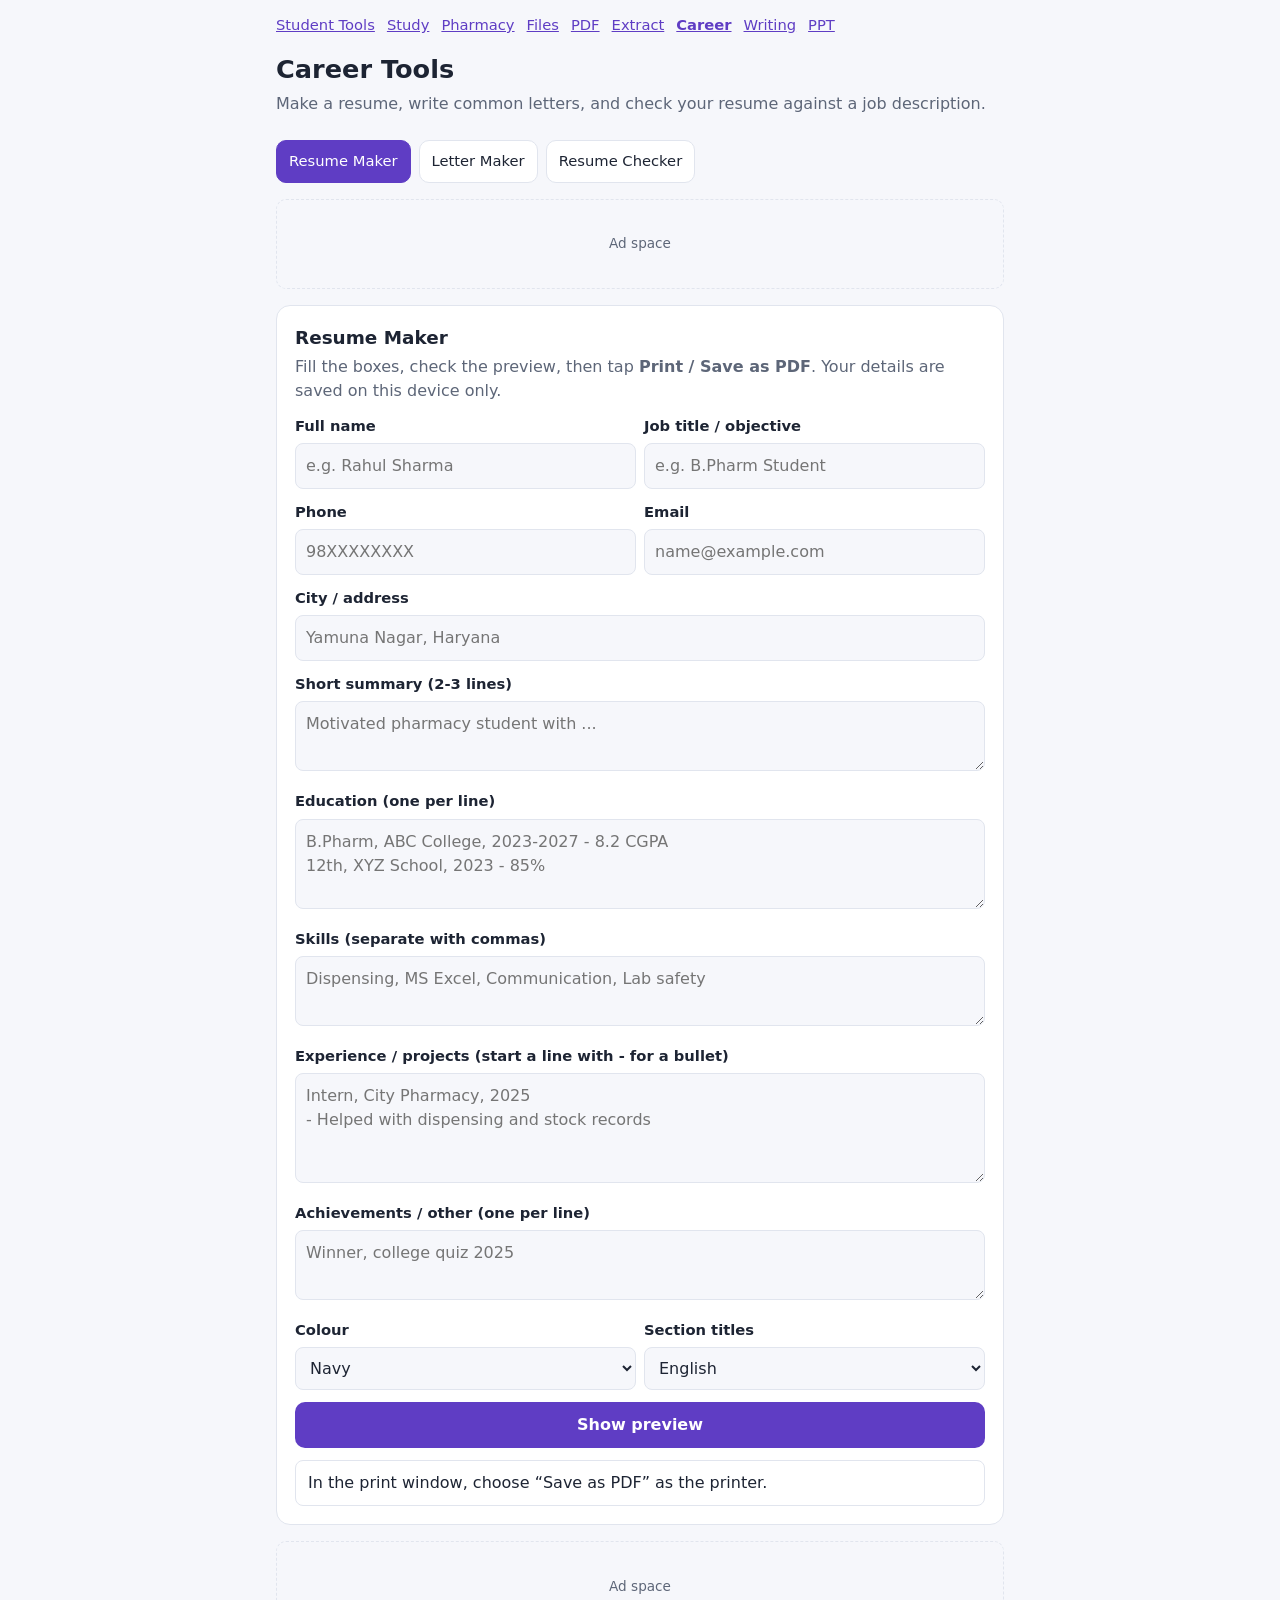
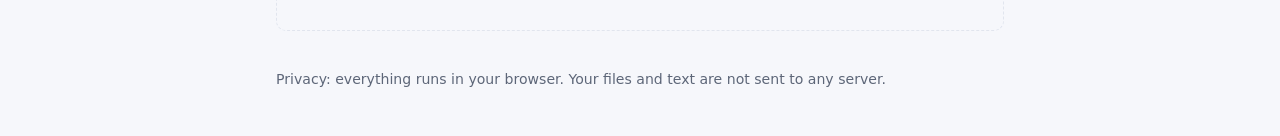
==== career.html @ 08861092 "Add PDF tools, Extract tools, Career tools, Writing tools; exact-KB photo/signature; new nav Co-Auth" ====
<!doctype html>
<html lang="en">
<head>
<meta charset="utf-8">
<meta name="viewport" content="width=device-width, initial-scale=1">
<title>Free Resume Maker, Letter Maker and Resume Checker for Students</title>
<meta name="description" content="Free resume maker, cover letter, leave application and internship letter templates, and a simple resume checker. Works in your browser; nothing is uploaded.">
<style>
  :root{--bg:#f6f7fb;--card:#fff;--text:#1d2433;--muted:#5d6678;--accent:#5f3dc4;--accent-d:#4a2fa0;--line:#e1e5ee;--warn:#fff4e0;--warn-t:#7a4a00;--good:#1a8f4d;--bad:#d33;}
  @media (prefers-color-scheme:dark){:root{--bg:#12151c;--card:#1b2029;--text:#e8ecf4;--muted:#9aa4b8;--accent:#b197fc;--accent-d:#cdbcff;--line:#2b3240;--warn:#3a2d12;--warn-t:#ffd58a;--good:#4cd48a;--bad:#ff7a7a;}}
  *{box-sizing:border-box}
  body{margin:0;background:var(--bg);color:var(--text);font:16px/1.5 system-ui,-apple-system,Segoe UI,Roboto,sans-serif}
  header,main,footer,nav{max-width:760px;margin:0 auto;padding:0 16px}
  nav{padding-top:14px;font-size:.92rem}
  nav a{margin-right:12px;display:inline-block}
  header{padding-top:14px;padding-bottom:8px}
  h1{margin:0 0 4px;font-size:1.6rem}
  h3{margin:18px 0 4px;font-size:1rem}
  .sub{color:var(--muted);margin:0}
  .tabs{display:flex;gap:8px;flex-wrap:wrap;margin:16px 0 12px}
  .tab{border:1px solid var(--line);background:var(--card);color:var(--text);padding:9px 12px;border-radius:10px;font:inherit;font-size:.92rem;cursor:pointer}
  .tab[aria-selected="true"]{background:var(--accent);border-color:var(--accent);color:#fff}
  .card{background:var(--card);border:1px solid var(--line);border-radius:14px;padding:18px;margin-bottom:16px}
  .card h2{margin:0 0 4px;font-size:1.15rem}
  label{display:block;margin:12px 0 6px;font-weight:600;font-size:.92rem}
  label.inl{display:flex;gap:8px;align-items:center;font-weight:400}
  input,select,textarea{width:100%;padding:10px;border:1px solid var(--line);border-radius:8px;background:var(--bg);color:var(--text);font:inherit}
  input[type=checkbox]{width:auto}
  input[type=range]{padding:0}
  textarea{min-height:120px;resize:vertical}
  .row{display:grid;grid-template-columns:1fr 1fr;gap:8px}
  .row3{display:grid;grid-template-columns:1fr 1fr 1fr;gap:8px}
  button.go{margin-top:12px;background:var(--accent);color:#fff;border:0;padding:11px 16px;border-radius:10px;font:inherit;font-weight:600;cursor:pointer;width:100%}
  button.go:hover{background:var(--accent-d)}
  button.alt{background:var(--card);color:var(--text);border:1px solid var(--line)}
  button.go:disabled{opacity:.6;cursor:wait}
  .res{margin-top:12px;padding:10px 12px;border:1px solid var(--line);border-radius:8px;word-break:break-word;min-height:20px;white-space:pre-wrap}
  .warn{margin:12px 0;padding:10px 12px;border-radius:8px;background:var(--warn);color:var(--warn-t);font-size:.92rem}
  .item{border:1px solid var(--line);border-radius:10px;padding:10px 12px;margin-top:8px;word-break:break-word}
  .item .t{font-weight:600}
  code{background:var(--bg);padding:1px 5px;border-radius:4px;border:1px solid var(--line)}
  a{color:var(--accent)}
  footer{padding-top:8px;padding-bottom:32px;color:var(--muted);font-size:.88rem}
  .ad{margin:16px 0;min-height:90px;border:1px dashed var(--line);border-radius:10px;display:flex;align-items:center;justify-content:center;color:var(--muted);font-size:.85rem}
  [hidden]{display:none!important}
  #print-area{display:none}
  @media print{
    @page{margin:14mm}
    body.printing>*:not(#print-area){display:none!important}
    body.printing #print-area{display:block!important;color:#000;background:#fff;font:11pt/1.45 system-ui,Arial,sans-serif}
    body.printing{background:#fff}
  }
</style>
</head>
<body>
<nav><a href="index.html">Student Tools</a><a href="study.html">Study</a><a href="pharmacy.html">Pharmacy</a><a href="files.html">Files</a><a href="pdf.html">PDF</a><a href="extract.html">Extract</a><a href="career.html"><strong>Career</strong></a><a href="writing.html">Writing</a><a href="ppt.html">PPT</a></nav>
<header>
  <h1>Career Tools</h1>
  <p class="sub">Make a resume, write common letters, and check your resume against a job description.</p>
</header>

<main>
  <div class="tabs" role="tablist">
    <button class="tab" role="tab" aria-selected="true" data-tab="res">Resume Maker</button>
    <button class="tab" role="tab" aria-selected="false" data-tab="let">Letter Maker</button>
    <button class="tab" role="tab" aria-selected="false" data-tab="chk">Resume Checker</button>
  </div>

  <!-- AD SLOT 1: paste your ad code here after your ad account is approved -->
  <div class="ad">Ad space</div>

  <section class="card" id="tab-res">
    <h2>Resume Maker</h2>
    <p class="sub">Fill the boxes, check the preview, then tap <b>Print / Save as PDF</b>. Your details are saved on this device only.</p>
    <div class="row">
      <div><label for="r-name">Full name</label><input id="r-name" type="text" placeholder="e.g. Rahul Sharma"></div>
      <div><label for="r-title">Job title / objective</label><input id="r-title" type="text" placeholder="e.g. B.Pharm Student"></div>
    </div>
    <div class="row">
      <div><label for="r-phone">Phone</label><input id="r-phone" type="text" placeholder="98XXXXXXXX"></div>
      <div><label for="r-email">Email</label><input id="r-email" type="email" placeholder="name@example.com"></div>
    </div>
    <label for="r-city">City / address</label><input id="r-city" type="text" placeholder="Yamuna Nagar, Haryana">
    <label for="r-sum">Short summary (2-3 lines)</label><textarea id="r-sum" placeholder="Motivated pharmacy student with ..." style="min-height:70px"></textarea>
    <label for="r-edu">Education (one per line)</label><textarea id="r-edu" placeholder="B.Pharm, ABC College, 2023-2027 - 8.2 CGPA&#10;12th, XYZ School, 2023 - 85%" style="min-height:90px"></textarea>
    <label for="r-skills">Skills (separate with commas)</label><textarea id="r-skills" placeholder="Dispensing, MS Excel, Communication, Lab safety" style="min-height:60px"></textarea>
    <label for="r-exp">Experience / projects (start a line with - for a bullet)</label><textarea id="r-exp" placeholder="Intern, City Pharmacy, 2025&#10;- Helped with dispensing and stock records" style="min-height:110px"></textarea>
    <label for="r-ach">Achievements / other (one per line)</label><textarea id="r-ach" placeholder="Winner, college quiz 2025" style="min-height:70px"></textarea>
    <div class="row">
      <div><label for="r-color">Colour</label><select id="r-color"><option value="#1f3a5f">Navy</option><option value="#111111">Black</option><option value="#0b6b4f">Green</option><option value="#8a1c3d">Maroon</option></select></div>
      <div><label for="r-lang">Section titles</label><select id="r-lang"><option value="en">English</option></select></div>
    </div>
    <button class="go" id="r-prev">Show preview</button>
    <div id="r-box" class="item" style="background:#fff;color:#000;padding:18px" hidden></div>
    <button class="go" id="r-print" hidden>Print / Save as PDF</button>
    <div class="res" id="r-msg">In the print window, choose “Save as PDF” as the printer.</div>
  </section>

  <section class="card" id="tab-let" hidden>
    <h2>Letter Maker</h2>
    <p class="sub">Choose a letter type, fill in the boxes and get a ready letter you can edit, copy, or save as PDF.</p>
    <label for="l-type">Letter type</label>
    <select id="l-type">
      <option value="leave">Leave application (to Principal / HOD)</option>
      <option value="cover">Job cover letter</option>
      <option value="intern">Internship application</option>
      <option value="cert">Request for a certificate (bonafide / character / other)</option>
    </select>
    <div class="row">
      <div><label for="l-name">Your name</label><input id="l-name" type="text" placeholder="Rahul Sharma"></div>
      <div><label for="l-class">Class / roll no. / course (optional)</label><input id="l-class" type="text" placeholder="B.Pharm 3rd year, Roll 21"></div>
    </div>
    <label for="l-addr">Your address (optional)</label><textarea id="l-addr" placeholder="Village/Street, City, PIN" style="min-height:50px"></textarea>
    <div class="row">
      <div><label for="l-to">Send to (designation)</label><input id="l-to" type="text" placeholder="The Principal"></div>
      <div><label for="l-org">Institute / company name</label><input id="l-org" type="text" placeholder="ABC College of Pharmacy"></div>
    </div>
    <label for="l-place">Place of institute / company (optional)</label><input id="l-place" type="text" placeholder="Yamuna Nagar">
    <div id="l-extra"></div>
    <button class="go" id="l-go">Make letter</button>
    <label for="l-out">Your letter (you can edit it)</label>
    <textarea id="l-out" style="min-height:300px"></textarea>
    <div class="row">
      <button class="go alt" id="l-copy">Copy</button>
      <button class="go" id="l-print">Print / Save as PDF</button>
    </div>
  </section>

  <section class="card" id="tab-chk" hidden>
    <h2>Resume Checker</h2>
    <div class="warn">This is a simple <strong>keyword and basics</strong> check against a job description. It is not a real ATS score and cannot judge quality. Use it as a quick guide only.</div>
    <label for="c-res">Paste your resume text</label>
    <textarea id="c-res" style="min-height:160px"></textarea>
    <label for="c-jd">Paste the job description (optional, for keyword match)</label>
    <textarea id="c-jd" style="min-height:130px"></textarea>
    <button class="go" id="c-go">Check resume</button>
    <div class="res" id="c-out"></div>
  </section>

  <!-- AD SLOT 2 -->
  <div class="ad">Ad space</div>
</main>

<footer><p>Privacy: everything runs in your browser. Your files and text are not sent to any server.</p></footer>
<div id="print-area"></div>


<script>
(function(){

  var $=function(id){return document.getElementById(id);};
  function setMsg(id,t,err){var e=$(id);e.textContent=t;e.style.color=err?'#d33':'';}
  function baseName(n){return n.replace(/\.[^.]+$/,'');}
  function downloadBlob(blob,name){var a=document.createElement('a');a.href=URL.createObjectURL(blob);a.download=name;document.body.appendChild(a);a.click();a.remove();}
  function fmtSize(n){return n>=1048576?(n/1048576).toFixed(2)+' MB':Math.max(1,Math.round(n/1024))+' KB';}
  function copyText(t,done){if(navigator.clipboard&&navigator.clipboard.writeText){navigator.clipboard.writeText(t).then(done,function(){prompt('Copy this:',t);});}else{prompt('Copy this:',t);}}
  function loadImage(file){return new Promise(function(res,rej){var u=URL.createObjectURL(file),im=new Image();im.onload=function(){URL.revokeObjectURL(u);res(im);};im.onerror=function(){URL.revokeObjectURL(u);rej(new Error('Could not read this image.'));};im.src=u;});}
  function store(k,v){try{localStorage.setItem(k,JSON.stringify(v));}catch(e){}}
  function load(k,d){try{var s=localStorage.getItem(k);return s?JSON.parse(s):d;}catch(e){return d;}}
  var tabs=document.querySelectorAll('.tab');
  tabs.forEach(function(t){t.addEventListener('click',function(){tabs.forEach(function(x){var on=x===t;x.setAttribute('aria-selected',on?'true':'false');$('tab-'+x.dataset.tab).hidden=!on;});});});

  var td=function(){var d=new Date();return d.getDate()+' '+['January','February','March','April','May','June','July','August','September','October','November','December'][d.getMonth()]+' '+d.getFullYear();};
  function el(tag,text,css){var e=document.createElement(tag);if(text!==undefined&&text!==null)e.textContent=text;if(css)e.style.cssText=css;return e;}
  function printNode(node){
    var pa=$('print-area');pa.innerHTML='';pa.appendChild(node.cloneNode(true));
    document.body.classList.add('printing');window.print();
    setTimeout(function(){document.body.classList.remove('printing');},500);
  }
  window.addEventListener('afterprint',function(){document.body.classList.remove('printing');});

  // ================= RESUME MAKER =================
  var RF=['r-name','r-title','r-phone','r-email','r-city','r-sum','r-edu','r-skills','r-exp','r-ach','r-color'];
  var saved=load('cr_resume',{});RF.forEach(function(id){if(saved[id]!==undefined)$(id).value=saved[id];});
  function lines(t){return t.split('\n').map(function(l){return l.trim();}).filter(Boolean);}
  function buildResume(v){
    var col=v['r-color']||'#1f3a5f',root=el('div','','font-family:Arial,Helvetica,sans-serif;font-size:11pt;line-height:1.45;color:#000;');
    root.appendChild(el('div',v['r-name']||'Your Name','font-size:22pt;font-weight:700;color:'+col+';'));
    if(v['r-title'])root.appendChild(el('div',v['r-title'],'font-size:12pt;margin-top:2px;'));
    var contact=[v['r-phone'],v['r-email'],v['r-city']].filter(Boolean).join('  |  ');
    if(contact)root.appendChild(el('div',contact,'font-size:10pt;margin-top:4px;color:#333;'));
    function section(title){
      var h=el('div',title.toUpperCase(),'font-weight:700;font-size:11pt;color:'+col+';border-bottom:2px solid '+col+';margin:14px 0 6px;padding-bottom:2px;letter-spacing:.5px;');
      root.appendChild(h);
    }
    if(v['r-sum']&&v['r-sum'].trim()){section('Summary');root.appendChild(el('div',v['r-sum'].trim()));}
    var edu=lines(v['r-edu']||'');if(edu.length){section('Education');edu.forEach(function(l){root.appendChild(el('div',l,'margin-bottom:3px;'));});}
    var sk=(v['r-skills']||'').split(',').map(function(s){return s.trim();}).filter(Boolean);if(sk.length){section('Skills');root.appendChild(el('div',sk.join('  •  ')));}
    var ex=lines(v['r-exp']||'');
    if(ex.length){section('Experience / Projects');ex.forEach(function(l){
      if(/^[-•*]\s*/.test(l))root.appendChild(el('div','•  '+l.replace(/^[-•*]\s*/,''),'margin-left:14px;text-indent:-12px;padding-left:12px;'));
      else root.appendChild(el('div',l,'font-weight:700;margin-top:6px;'));
    });}
    var ac=lines(v['r-ach']||'');if(ac.length){section('Achievements');ac.forEach(function(l){root.appendChild(el('div','•  '+l.replace(/^[-•*]\s*/,''),'margin-left:14px;text-indent:-12px;padding-left:12px;'));});}
    return root;
  }
  window.__buildResume=buildResume;
  function resumeValues(){var v={};RF.forEach(function(id){v[id]=$(id).value;});return v;}
  RF.forEach(function(id){$(id).addEventListener('input',function(){store('cr_resume',resumeValues());});});
  $('r-prev').addEventListener('click',function(){
    var v=resumeValues();
    if(!v['r-name'].trim()){setMsg('r-msg','Please type your name first.',true);return;}
    var box=$('r-box');box.innerHTML='';box.appendChild(buildResume(v));box.hidden=false;$('r-print').hidden=false;
    setMsg('r-msg','Check the preview. In the print window, choose “Save as PDF” as the printer.');
  });
  $('r-print').addEventListener('click',function(){printNode($('r-box'));});

  // ================= LETTER MAKER =================
  var EXTRA={
    leave:[['x-from','Leave from (date)','date'],['x-till','Leave till (date)','date'],['x-reason','Reason for leave','text','e.g. fever / family function']],
    cover:[['x-pos','Post you are applying for','text','e.g. Pharmacy Assistant'],['x-skills','Your key skills or qualification','text','e.g. B.Pharm, dispensing, MS Excel'],['x-why','Why you want this job (one line)','text','']],
    intern:[['x-field','Field / department','text','e.g. Production / Quality Control'],['x-dur','Duration','text','e.g. 4 weeks in June 2027'],['x-why','Why you want this internship (one line)','text','']],
    cert:[['x-cert','Certificate needed','text','e.g. Bonafide certificate'],['x-purpose','Purpose','text','e.g. scholarship application']]
  };
  function renderExtra(){
    var box=$('l-extra');box.innerHTML='';
    EXTRA[$('l-type').value].forEach(function(f){
      var lab=el('label',f[1]);lab.htmlFor=f[0];var inp=document.createElement('input');inp.id=f[0];inp.type=f[2];if(f[3])inp.placeholder=f[3];
      box.appendChild(lab);box.appendChild(inp);
    });
  }
  $('l-type').addEventListener('change',renderExtra);renderExtra();
  function dmy(s){if(!s)return '';var p=s.split('-');return p.length===3?p[2]+'-'+p[1]+'-'+p[0]:s;}
  function days(a,b){if(!a||!b)return 0;return Math.round((new Date(b)-new Date(a))/86400000)+1;}
  function makeLetter(type,v){
    var name=v.name||'[Your name]',to=v.to||'The Principal',org=v.org||'[Institute / company]',L=[];
    var from=['From,',name];if(v.cls)from.push(v.cls);if(v.addr)from.push(v.addr);
    L=L.concat(from,['','Date: '+(v.date||td()),'','To,',to,org]);if(v.place)L.push(v.place);L.push('');
    var subj,body;
    if(type==='leave'){
      var n=days(v.x['x-from'],v.x['x-till']);
      subj='Application for leave';
      body='I respectfully state that I am unable to attend '+(v.cls?'my classes ':'college ')+(v.x['x-from']?'from '+dmy(v.x['x-from'])+(v.x['x-till']?' to '+dmy(v.x['x-till'])+(n>0?' ('+n+' day'+(n>1?'s':'')+')':''):''):'')+(v.x['x-reason']?' due to '+v.x['x-reason']:'')+'.\n\nI kindly request you to grant me leave for the above period. I will complete the missed work after returning.';
    }else if(type==='cover'){
      subj='Application for the post of '+(v.x['x-pos']||'[post]');
      body='I am writing to apply for the post of '+(v.x['x-pos']||'[post]')+' at '+org+'.'+(v.x['x-skills']?' I have '+v.x['x-skills']+', which I believe suits this role.':'')+(v.x['x-why']?' '+v.x['x-why'].replace(/\.?$/,'.'):'')+'\n\nI am hardworking, willing to learn, and committed to doing my duties responsibly. My resume is attached for your kind consideration. I would be grateful for an opportunity to meet you for an interview.';
    }else if(type==='intern'){
      subj='Application for internship'+(v.x['x-field']?' in '+v.x['x-field']:'');
      body='I am a student'+(v.cls?' of '+v.cls:'')+' and I wish to do an internship'+(v.x['x-field']?' in the field of '+v.x['x-field']:'')+' at '+org+(v.x['x-dur']?' for '+v.x['x-dur']:'')+'.'+(v.x['x-why']?' '+v.x['x-why'].replace(/\.?$/,'.'):'')+'\n\nI am eager to learn and will follow all rules of your organisation. I request you to kindly give me this opportunity. I will be thankful to you.';
    }else{
      subj='Request for '+(v.x['x-cert']||'certificate');
      body='I am a student'+(v.cls?' of '+v.cls:'')+' of your institution. I kindly request you to issue me a '+(v.x['x-cert']||'certificate')+(v.x['x-purpose']?' as I need it for '+v.x['x-purpose']:'')+'.\n\nI shall be very thankful to you for this kind help.';
    }
    L.push('Subject: '+subj,'',(type==='cover'||type==='intern')?'Respected Sir/Madam,':'Respected Sir/Madam,','',body,'','Thanking you.','','Yours faithfully,',name);
    if(v.cls)L.push(v.cls);
    return L.join('\n');
  }
  window.__makeLetter=makeLetter;
  $('l-go').addEventListener('click',function(){
    var x={};(EXTRA[$('l-type').value]).forEach(function(f){x[f[0]]=$(f[0]).value.trim();});
    var v={name:$('l-name').value.trim(),cls:$('l-class').value.trim(),addr:$('l-addr').value.trim(),to:$('l-to').value.trim(),org:$('l-org').value.trim(),place:$('l-place').value.trim(),x:x};
    $('l-out').value=makeLetter($('l-type').value,v);
  });
  $('l-copy').addEventListener('click',function(){var b=this;copyText($('l-out').value,function(){b.textContent='Copied!';setTimeout(function(){b.textContent='Copy';},1500);});});
  $('l-print').addEventListener('click',function(){
    if(!$('l-out').value.trim())return;
    var d=el('div',$('l-out').value,'white-space:pre-wrap;font-family:Arial,Helvetica,sans-serif;font-size:12pt;line-height:1.6;');printNode(d);
  });

  // ================= RESUME CHECKER =================
  var STOP='a an and are as at be been but by can do for from had has have he her his how i if in into is it its may more most must not of on or our out she so some such than that the their them then there these they this to up us use used using was we were what when which who will with would you your about also any all each other new per etc job role work works working team looking required requirements responsibilities ability candidate experience years year skills strong good well plus including preferred knowledge understanding need needs key must should great excellent ideal like looking'.split(' ');
  var stopSet={};STOP.forEach(function(w){stopSet[w]=1;});
  function keywords(t,n){
    var freq={};(t.toLowerCase().match(/[a-z][a-z0-9+#.\-]{2,}/g)||[]).forEach(function(w){w=w.replace(/[.\-]+$/,'');if(w.length<3||stopSet[w])return;freq[w]=(freq[w]||0)+1;});
    return Object.keys(freq).sort(function(a,b){return freq[b]-freq[a]||b.length-a.length;}).slice(0,n);
  }
  function checkResume(res,jd){
    var r=res.toLowerCase(),words=(res.match(/\S+/g)||[]).length,out=[],ok=0,tot=0;
    function chk(c,good,bad){tot++;if(c)ok++;out.push((c?'✓ ':'✗ ')+(c?good:bad));}
    chk(/[\w.+-]+@[\w-]+\.[\w.]+/.test(res),'Email found','No email address found');
    chk(/(?:\+?91[\s-]?)?[6-9]\d{9}/.test(res.replace(/[\s-]/g,'')),'Phone number found','No 10-digit phone number found');
    chk(/education|qualification|b\.?\s?pharm|d\.?\s?pharm|m\.?\s?pharm|degree|school|college|university/.test(r),'Education section found','No education details found');
    chk(/skills?|technical|competenc/.test(r),'Skills mentioned','No skills section found');
    chk(/experience|intern|project|training|work/.test(r),'Experience / projects / training mentioned','No experience, projects or training mentioned');
    chk(words>=150&&words<=900,'Length looks fine ('+words+' words)','Length: '+words+' words — usually 150 to 700 words works best for a student resume');
    var res2={lines:out,basics:ok+'/'+tot,jd:null};
    if(jd&&jd.trim()){
      var kws=keywords(jd,25),have=kws.filter(function(k){return r.indexOf(k)>-1;}),miss=kws.filter(function(k){return r.indexOf(k)<0;});
      res2.jd={pct:kws.length?Math.round(have.length/kws.length*100):0,have:have,miss:miss,n:kws.length};
    }
    return res2;
  }
  window.__checkResume=checkResume;
  $('c-go').addEventListener('click',function(){
    var res=$('c-res').value;if(!res.trim()){setMsg('c-out','Please paste your resume text first.',true);return;}
    var r=checkResume(res,$('c-jd').value),t='Basics checked: '+r.basics+'\n'+r.lines.join('\n');
    if(r.jd)t+='\n\nKeyword match with the job description: '+r.jd.pct+'% ('+r.jd.have.length+' of the '+r.jd.n+' main words found)\nFound: '+(r.jd.have.join(', ')||'none')+'\nMissing (add only if they are true for you): '+(r.jd.miss.join(', ')||'none');
    setMsg('c-out',t);
  });

})();
</script>
</body>
</html>
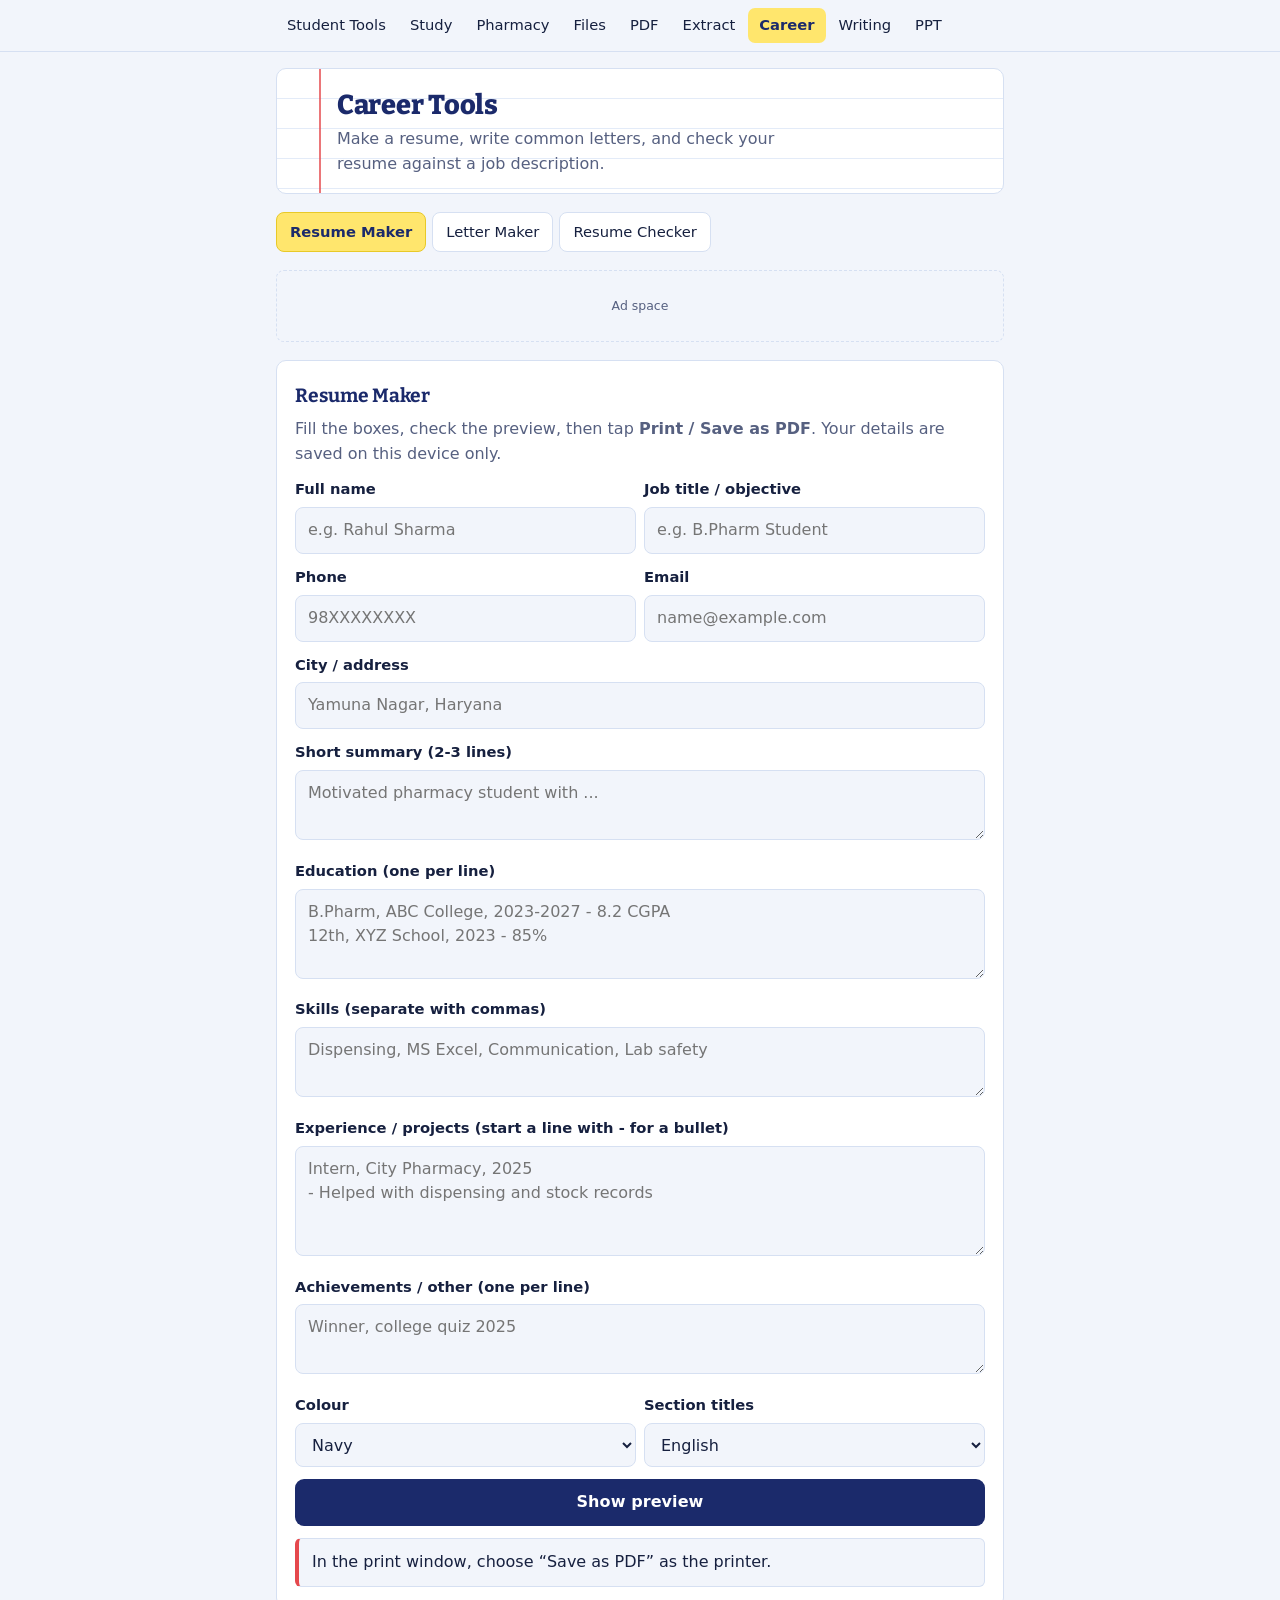
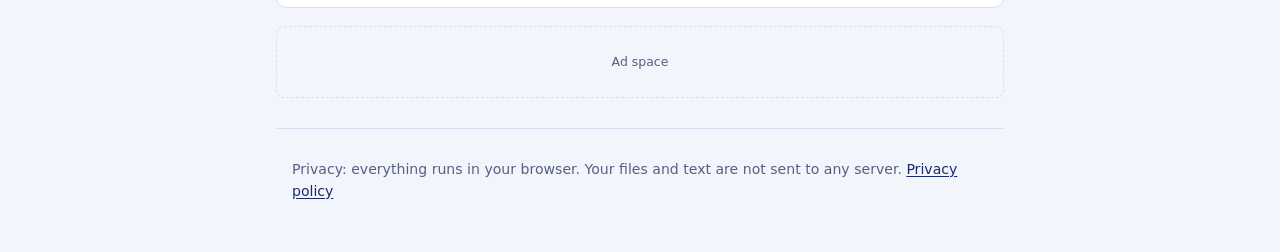
==== commit ab66f307: "Notebook design for all pages, home finder, privacy policy page Co-Authored-By: Claude Sonnet 5.5 <n" ====
--- a/career.html
+++ b/career.html
@@ -51,9 +51,13 @@
     body.printing{background:#fff}
   }
 </style>
+<link rel="preconnect" href="https://fonts.googleapis.com"><link rel="preconnect" href="https://fonts.gstatic.com" crossorigin>
+<link rel="stylesheet" href="https://fonts.googleapis.com/css2?family=Bitter:wght@500;700&display=swap">
+<link rel="icon" href="data:image/svg+xml,%3Csvg xmlns=%27http://www.w3.org/2000/svg%27 viewBox=%270 0 64 64%27%3E%3Crect width=%2764%27 height=%2764%27 rx=%2714%27 fill=%27%231b2a6b%27/%3E%3Crect x=%2714%27 y=%2726%27 width=%2736%27 height=%2712%27 fill=%27%23ffe66d%27/%3E%3C/svg%3E">
+<link rel="stylesheet" href="site.css">
 </head>
 <body>
-<nav><a href="index.html">Student Tools</a><a href="study.html">Study</a><a href="pharmacy.html">Pharmacy</a><a href="files.html">Files</a><a href="pdf.html">PDF</a><a href="extract.html">Extract</a><a href="career.html"><strong>Career</strong></a><a href="writing.html">Writing</a><a href="ppt.html">PPT</a></nav>
+<nav><a href="index.html">Student Tools</a><a href="study.html">Study</a><a href="pharmacy.html">Pharmacy</a><a href="files.html">Files</a><a href="pdf.html">PDF</a><a href="extract.html">Extract</a><a href="career.html">Career</a><a href="writing.html">Writing</a><a href="ppt.html">PPT</a></nav>
 <header>
   <h1>Career Tools</h1>
   <p class="sub">Make a resume, write common letters, and check your resume against a job description.</p>
@@ -141,7 +145,7 @@
   <div class="ad">Ad space</div>
 </main>
 
-<footer><p>Privacy: everything runs in your browser. Your files and text are not sent to any server.</p></footer>
+<footer><p>Privacy: everything runs in your browser. Your files and text are not sent to any server. <a href="privacy.html">Privacy policy</a></p></footer>
 <div id="print-area"></div>
 
 
@@ -290,5 +294,6 @@
 
 })();
 </script>
+<script src="site.js"></script>
 </body>
 </html>
--- a/site.css
+++ b/site.css
@@ -0,0 +1,157 @@
+/* Student Tools: shared look. Loaded after each page's own styles, so it wins on shared rules.
+   Idea: a school notebook. Ink-blue type on cool paper, ruled lines, a red margin line,
+   and one highlighter-yellow mark for whatever is active. */
+
+:root{
+  --display:Bitter,"Roboto Slab",Georgia,"Times New Roman",serif;
+  --ink:#1b2a6b;
+  --heading:#1b2a6b;
+  --hl:#ffe66d;
+  --hl-edge:#e8c928;
+  --hl-text:#1b2a6b;
+  --margin:#e5484d;
+  --bg:#f2f5fb;
+  --card:#ffffff;
+  --text:#16203f;
+  --muted:#566080;
+  --line:#d6e0f2;
+  --rule:#e3ebf8;
+  --leader:#a9b8d8;
+  --accent:#1b2a6b;
+  --accent-d:#111d52;
+  --on-accent:#ffffff;
+  --good:#157f43;
+  --bad:#c62828;
+  --warn:#fff6d6;
+  --warn-t:#6b4b00;
+}
+@media (prefers-color-scheme:dark){
+  :root{
+    --heading:#e9eeff;
+    --bg:#0d1220;
+    --card:#141b2e;
+    --text:#e7ecfa;
+    --muted:#9ba7c8;
+    --line:#27324f;
+    --rule:#1d2742;
+    --leader:#44527a;
+    --accent:#9bb4ff;
+    --accent-d:#bccaff;
+    --on-accent:#0d1220;
+    --good:#4cd48a;
+    --bad:#ff8a8a;
+    --warn:#3a2f10;
+    --warn-t:#ffe08a;
+  }
+}
+
+html{-webkit-text-size-adjust:100%;scroll-behavior:smooth}
+@media (prefers-reduced-motion:reduce){html{scroll-behavior:auto}*{transition:none!important;animation:none!important}}
+body{background:var(--bg);color:var(--text);font:16px/1.55 system-ui,-apple-system,"Segoe UI",Roboto,"Noto Sans","Noto Sans Devanagari",sans-serif}
+
+/* ---------- menu bar ---------- */
+nav{
+  position:sticky;top:0;z-index:20;
+  max-width:none;margin:0;
+  display:flex;gap:2px;align-items:center;
+  overflow-x:auto;white-space:nowrap;scrollbar-width:none;
+  padding:8px max(12px,calc(50% - 364px));
+  background:color-mix(in srgb,var(--bg) 90%,transparent);
+  -webkit-backdrop-filter:blur(10px);backdrop-filter:blur(10px);
+  border-bottom:1px solid var(--line);
+  font-size:.92rem;
+}
+nav::-webkit-scrollbar{display:none}
+nav a{margin:0;padding:6px 11px;border-radius:7px;color:var(--text);text-decoration:none;font-weight:500;flex:0 0 auto;display:inline-block}
+nav a strong{font-weight:inherit}
+nav a:hover{background:var(--rule)}
+nav a.on{background:var(--hl);color:var(--hl-text);font-weight:700}
+
+/* ---------- page header: a sheet of ruled paper ---------- */
+header{
+  position:relative;
+  width:calc(100% - 32px);max-width:728px;
+  margin:16px auto 0;padding:20px 18px 16px 60px;
+  background:
+    repeating-linear-gradient(to bottom,transparent 0,transparent 29px,var(--rule) 29px,var(--rule) 30px),
+    var(--card);
+  border:1px solid var(--line);border-radius:10px;
+}
+header::before{content:"";position:absolute;left:42px;top:0;bottom:0;width:2px;background:var(--margin);opacity:.75}
+header h1{margin:0 0 6px;font:800 1.7rem/1.2 var(--display);color:var(--heading);letter-spacing:-.01em}
+header .sub{max-width:46ch;color:var(--muted)}
+
+h2,h3{font-family:var(--display);color:var(--heading)}
+.card h2{font-size:1.2rem;font-weight:700;margin:0 0 6px}
+h3{font-size:1.02rem;font-weight:700}
+.sub{color:var(--muted)}
+main{padding-bottom:4px}
+
+/* ---------- tabs: the active one is highlighted ---------- */
+.tabs{gap:6px;margin:18px 0 14px;scroll-margin-top:60px}
+.tab{border:1px solid var(--line);background:var(--card);color:var(--text);padding:8px 13px;border-radius:8px;font:500 .92rem/1.3 system-ui,-apple-system,"Segoe UI",Roboto,sans-serif;cursor:pointer;min-height:40px}
+.tab:hover{border-color:var(--accent)}
+.tabs .tab[aria-selected="true"]{background:var(--hl);border-color:var(--hl-edge);color:var(--hl-text);font-weight:700}
+
+/* ---------- sheets (cards) ---------- */
+.card{background:var(--card);border:1px solid var(--line);border-radius:10px;box-shadow:none;padding:20px 18px;margin-bottom:16px}
+
+/* ---------- form controls ---------- */
+label{color:var(--text);font-weight:600;font-size:.92rem}
+input,select,textarea{min-height:44px;padding:10px 12px;border:1.5px solid var(--line);border-radius:8px;background:var(--bg);color:var(--text);font:inherit;transition:border-color .12s,box-shadow .12s}
+textarea{min-height:110px;line-height:1.5}
+input[type=checkbox],input[type=range]{min-height:0}
+input:focus,select:focus,textarea:focus{outline:none;border-color:var(--accent);box-shadow:0 0 0 4px color-mix(in srgb,var(--hl) 85%,transparent)}
+input::file-selector-button{margin-right:12px;padding:8px 13px;border:0;border-radius:6px;background:var(--hl);color:var(--hl-text);font:600 .9rem system-ui,sans-serif;cursor:pointer}
+:focus-visible{outline:3px solid var(--accent);outline-offset:2px}
+input:focus-visible,select:focus-visible,textarea:focus-visible{outline:none}
+
+button.go{min-height:46px;border-radius:9px;background:var(--accent);color:var(--on-accent);box-shadow:none;font-weight:600;letter-spacing:.005em;transition:background .12s,transform .06s}
+button.go:hover{background:var(--accent-d)}
+button.go:active{transform:translateY(1px)}
+button.go.alt,button.alt{background:transparent;color:var(--accent);border:1.5px solid var(--accent)}
+button.go.alt:hover,button.alt:hover{background:var(--rule)}
+button.go:disabled{opacity:.55}
+
+/* ---------- messages ---------- */
+.res{margin-top:12px;padding:11px 13px;background:var(--bg);border:1px solid var(--line);border-left:4px solid var(--margin);border-radius:6px}
+.res:empty{display:none}
+.warn{background:var(--warn);color:var(--warn-t);border-left:4px solid #e0a100;border-radius:6px}
+.item{border:1px solid var(--line);border-radius:8px;background:var(--bg)}
+code{background:var(--bg);border:1px solid var(--line);border-radius:4px}
+a{color:var(--accent);text-underline-offset:2px}
+.typebox .cur{background:var(--hl);color:var(--hl-text)}
+
+/* ---------- ads and footer ---------- */
+.ad{min-height:72px;margin:18px 0;border:1px dashed var(--line);border-radius:8px;color:var(--muted);font-size:.78rem}
+footer{max-width:728px;margin:8px auto 0;padding:16px 16px 36px;border-top:1px solid var(--line);color:var(--muted);font-size:.88rem}
+footer a{color:var(--accent)}
+
+/* ---------- home: finder and contents page ---------- */
+.finder{margin:22px 0 6px}
+.finder label{display:block;margin:0 0 8px;font:700 1.15rem/1.3 var(--display);color:var(--heading)}
+.finder input{font-size:1.05rem;min-height:52px;padding:12px 14px;border-width:2px;border-color:var(--accent);background:var(--card);-webkit-appearance:none;appearance:none}
+.finder input:focus{box-shadow:0 0 0 5px color-mix(in srgb,var(--hl) 90%,transparent)}
+.finder .hint{margin:8px 0 0;min-height:1.5em;color:var(--muted);font-size:.92rem}
+.toc{margin:20px 0 8px}
+.toc-group{margin:0 0 22px}
+.toc-group h2{margin:0 0 4px;padding-bottom:5px;font-size:1.15rem;border-bottom:2px solid var(--ink)}
+@media (prefers-color-scheme:dark){.toc-group h2{border-bottom-color:var(--accent)}}
+.toc ul{list-style:none;margin:0;padding:0}
+.toc li{margin:0}
+.toc a{display:flex;align-items:baseline;gap:0;padding:9px 4px;color:var(--text);text-decoration:none;border-radius:6px;min-height:44px}
+.toc a:hover,.toc a:focus-visible{background:var(--hl);color:var(--hl-text)}
+.toc .nm{font-weight:500}
+.toc .lead{flex:1;min-width:14px;margin:0 8px;border-bottom:2px dotted var(--leader);transform:translateY(-4px)}
+.toc a:hover .lead{border-bottom-color:var(--hl-text)}
+.toc .pg{color:var(--muted);font-size:.88rem;white-space:nowrap}
+.toc a:hover .pg{color:var(--hl-text)}
+.toc .empty{padding:14px 4px;color:var(--muted)}
+.qt-head{margin:30px 0 0;padding-bottom:6px;font-size:1.15rem;border-bottom:2px solid var(--ink)}
+@media (prefers-color-scheme:dark){.qt-head{border-bottom-color:var(--accent)}}
+
+@media (max-width:420px){
+  header{padding:18px 14px 14px 52px}
+  header::before{left:36px}
+  header h1{font-size:1.5rem}
+}
